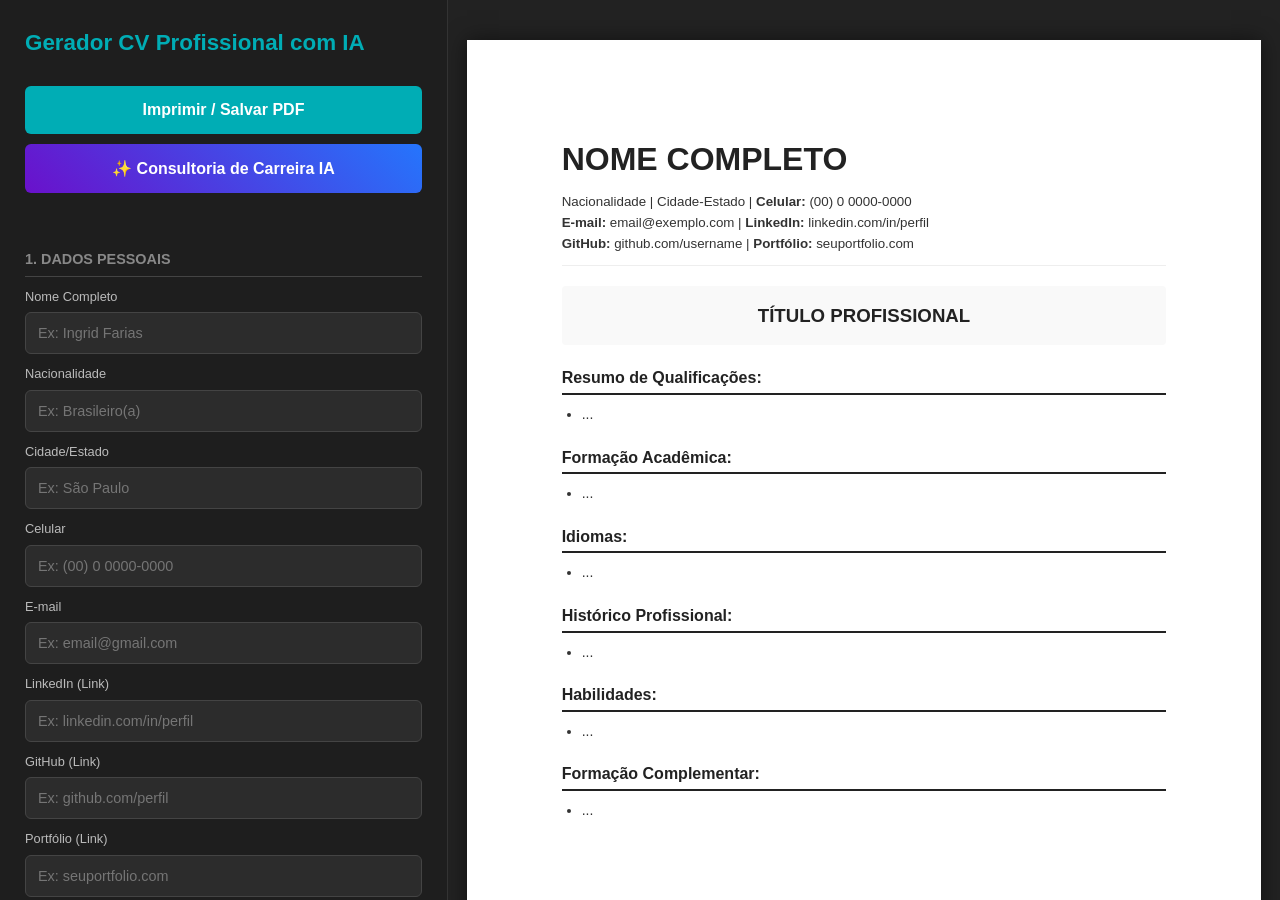
==== index.html @ d160c61e "meu primeiro commit" ====
<!DOCTYPE html>
<html lang="pt-br">

<head>
    <meta charset="UTF-8">
    <meta name="viewport" content="width=device-width, initial-scale=1.0">
    <title>Gerador CV - Ingrid Farias</title>
    <link rel="stylesheet" href="styles.css">
</head>

<body>

    <div class="main-container">

        <aside class="editor-panel">
            <h1 class="main-title">Gerador CV Profissional com IA</h1>

            <div class="action-group">
                <button id="printBtn" class="action-button">Imprimir / Salvar PDF</button>
                <button id="aiConsultantBtn" class="action-button ai-button">
                    ✨ Consultoria de Carreira IA
                </button>
            </div>

            <div id="aiFeedbackPanel" class="ai-feedback-container hidden">
                <div class="ai-header">
                    <h3 class="ai-title">Análise do Peter</h3>
                    <button id="closeAiPanel" class="close-btn">×</button>
                </div>
                <div id="aiResponseContent" class="ai-content">
                    <p class="scanning-text">Aguardando comando de análise...</p>
                </div>
            </div>

            <section class="editor-section">
                <h2>1. Dados Pessoais</h2>
                <div class="input-group">
                    <label for="inputName">Nome Completo</label>
                    <input type="text" id="inputName" placeholder="Ex: Ingrid Farias">
                </div>
                <div class="input-group">
                    <label for="inputNationality">Nacionalidade</label>
                    <input type="text" id="inputNationality" placeholder="Ex: Brasileiro(a)">
                </div>
                <div class="input-group">
                    <label for="inputAddress">Cidade/Estado</label>
                    <input type="text" id="inputAddress" placeholder="Ex: São Paulo">
                </div>
                <div class="input-group">
                    <label for="inputPhone">Celular</label>
                    <input type="text" id="inputPhone" placeholder="Ex: (00) 0 0000-0000">
                </div>
                <div class="input-group">
                    <label for="inputEmail">E-mail</label>
                    <input type="email" id="inputEmail" placeholder="Ex: email@gmail.com">
                </div>
                <div class="input-group">
                    <label for="inputLinkedin">LinkedIn (Link)</label>
                    <input type="url" id="inputLinkedin" placeholder="Ex: linkedin.com/in/perfil">
                </div>
                <div class="input-group">
                    <label for="inputGithub">GitHub (Link)</label>
                    <input type="url" id="inputGithub" placeholder="Ex: github.com/perfil">
                </div>
                <div class="input-group">
                    <label for="inputPortfolio">Portfólio (Link)</label>
                    <input type="url" id="inputPortfolio" placeholder="Ex: seuportfolio.com">
                </div>
            </section>

            <section class="editor-section">
                <h2>2. Objetivo / Vaga</h2>
                <div class="input-group">
                    <input type="text" id="inputJobTitle" placeholder="Ex: Desenvolvedor(a) Front-End">
                </div>
            </section>

            <section class="editor-section">
                <h2>3. Experiência e Qualificações</h2>
                <div class="input-group">
                    <label for="inputSummary">Resumo (Pressione Enter para tópicos)</label>
                    <textarea id="inputSummary"></textarea>
                </div>
                <div class="input-group">
                    <label for="inputEducation">Formação Acadêmica</label>
                    <textarea id="inputEducation"></textarea>
                </div>
                <div class="input-group">
                    <label for="inputLanguages">Idiomas</label>
                    <textarea id="inputLanguages"></textarea>
                </div>
                <div class="input-group">
                    <label for="inputExperience">Histórico Profissional</label>
                    <textarea id="inputExperience"></textarea>
                </div>
                <div class="input-group">
                    <label for="inputSkills">Habilidades</label>
                    <textarea id="inputSkills"></textarea>
                </div>
                <div class="input-group">
                    <label for="inputTraining">Formação Complementar</label>
                    <textarea id="inputTraining"></textarea>
                </div>
            </section>
        </aside>

        <main class="preview-panel">
            <div id="document-wrapper">
                <div id="page1" class="a4-page active-page">
                    <div class="sheet-content">
                        <header class="resume-header">
                            <h1 id="displayName" class="candidate-name">Seu Nome</h1>
                            <div class="contact-info">
                                <span id="displayNationality">Nacionalidade</span> |
                                <span id="displayAddress">Cidade-Estado</span> |
                                <strong>Celular:</strong> <span id="displayPhone">(00) 0 0000-0000</span>
                                <br>
                                <strong>E-mail:</strong> <span id="displayEmail">email@exemplo.com</span> |
                                <strong>LinkedIn:</strong> <span id="displayLinkedin">link</span>
                                <br>
                                <strong>GitHub:</strong> <span id="displayGithub">link</span> |
                                <strong>Portfólio:</strong> <span id="displayPortfolio">link</span>
                            </div>
                        </header>

                        <div class="job-title-container">
                            <h2 id="displayJobTitle" class="job-title-text">TÍTULO PROFISSIONAL</h2>
                        </div>

                        <div id="mainResumeContent" class="resume-body">
                            <section class="content-section">
                                <h3 class="section-title">Resumo de Qualificações:</h3>
                                <ul id="displaySummaryList" class="list-style"></ul>
                            </section>

                            <section class="content-section">
                                <h3 class="section-title">Formação Acadêmica:</h3>
                                <ul id="displayEducationList" class="list-style"></ul>
                            </section>

                            <section class="content-section">
                                <h3 class="section-title">Idiomas:</h3>
                                <ul id="displayLanguagesList" class="list-style"></ul>
                            </section>

                            <section class="content-section">
                                <h3 class="section-title">Histórico Profissional:</h3>
                                <ul id="displayExperienceList" class="list-style"></ul>
                            </section>

                            <section class="content-section">
                                <h3 class="section-title">Habilidades:</h3>
                                <ul id="displaySkillsList" class="list-style"></ul>
                            </section>

                            <section class="content-section">
                                <h3 class="section-title">Formação Complementar:</h3>
                                <ul id="displayTrainingList" class="list-style"></ul>
                            </section>
                        </div>
                    </div>
                </div>
            </div>
        </main>
    </div>

    <script src="scripts.js"></script>
</body>

</html>
---- styles.css ----
/* GERADOR DE CURRÍCULO PROFISSIONAL 
    Desenvolvedora: Ingrid Farias
    Assistente: PETER
*/

/* CONFIGURAÇÕES GERAIS */
* {
    margin: 0;
    padding: 0;
    box-sizing: border-box;
    -webkit-print-color-adjust: exact;
    print-color-adjust: exact;
}

:root {
    --dark-bg: #121212;
    --editor-bg: #1e1e1e;
    --accent: #00adb5;
    --ai-accent: #00ffcc;
    --ai-gradient: linear-gradient(45deg, #6a11cb, #2575fc);
    --text-light: #e0e0e0;
    --input-bg: #2c2c2c;
}

body {
    font-family: 'Segoe UI', Tahoma, Geneva, Verdana, sans-serif;
    background-color: var(--dark-bg);
    color: var(--text-light);
    line-height: 1.6;
}

/* LAYOUT PRINCIPAL */
.main-container {
    display: flex;
    height: 100vh;
}

/* PAINEL DO EDITOR (ESQUERDA) */
.editor-panel {
    width: 35%;
    background: var(--editor-bg);
    padding: 25px;
    border-right: 1px solid #333;
    overflow-y: auto;
    display: flex;
    flex-direction: column;
    gap: 15px;
}

.main-title {
    font-size: 1.4rem;
    color: var(--accent);
    font-weight: bold;
    margin-bottom: 10px;
}

/* GRUPO DE BOTÕES E IA */
.action-group {
    display: flex;
    flex-direction: column;
    gap: 10px;
    margin-bottom: 20px;
}

.action-button {
    background: var(--accent);
    color: white;
    border: none;
    padding: 15px;
    font-weight: bold;
    border-radius: 6px;
    cursor: pointer;
    font-size: 1rem;
    transition: all 0.3s ease;
}

.ai-button {
    background: var(--ai-gradient) !important;
    position: relative;
    overflow: hidden;
    border: none;
    color: white;
}

.action-button:hover {
    opacity: 0.9;
    transform: translateY(-2px);
}

.ai-button:hover {
    box-shadow: 0 0 15px rgba(37, 117, 252, 0.6);
}

/* PAINEL DO PETER (ESQUERDA) */
.ai-feedback-container {
    background: #1a1a2e;
    border: 1px solid var(--ai-accent);
    padding: 15px;
    border-radius: 8px;
    margin-bottom: 20px;
    box-shadow: inset 0 0 10px rgba(0, 255, 204, 0.1);
}

.ai-header {
    display: flex;
    justify-content: space-between;
    align-items: center;
    border-bottom: 1px solid #333;
    margin-bottom: 10px;
    padding-bottom: 5px;
}

.ai-title {
    color: var(--ai-accent);
    margin: 0;
    font-size: 0.9rem;
    text-transform: uppercase;
    letter-spacing: 1px;
    font-family: 'Courier New', Courier, monospace;
}

.close-btn {
    background: transparent;
    border: none;
    color: #fff;
    cursor: pointer;
    font-size: 1.2rem;
}

.ai-content {
    color: #e0e0e0;
    font-size: 0.85rem;
    line-height: 1.4;
}

/* Texto de "Scanning" animado */
.scanning-text {
    color: var(--ai-accent);
    font-family: 'Courier New', Courier, monospace;
    border-right: 2px solid var(--ai-accent);
    white-space: nowrap;
    overflow: hidden;
    width: fit-content;
    animation: typing 3s steps(30, end) infinite, blink 0.5s step-end infinite;
}

@keyframes typing {
    from {
        width: 0
    }

    to {
        width: 100%
    }
}

@keyframes blink {

    from,
    to {
        border-color: transparent
    }

    50% {
        border-color: var(--ai-accent)
    }
}

.hidden {
    display: none !important;
}

/* INPUTS E SEÇÕES DO EDITOR */
.editor-section h2 {
    font-size: 0.9rem;
    color: #888;
    text-transform: uppercase;
    border-bottom: 1px solid #444;
    padding-bottom: 5px;
    margin-top: 20px;
}

.input-group {
    display: flex;
    flex-direction: column;
    gap: 5px;
    margin-top: 10px;
}

.input-group label {
    font-size: 0.8rem;
    color: #bbb;
}

input,
textarea {
    background: var(--input-bg);
    border: 1px solid #444;
    color: white;
    padding: 12px;
    border-radius: 6px;
    font-size: 0.9rem;
    width: 100%;
    transition: border 0.3s;
}

input:focus,
textarea:focus {
    outline: none;
    border-color: var(--accent);
}

textarea {
    min-height: 80px;
    resize: vertical;
}

/* PAINEL DE VISUALIZAÇÃO (DIREITA) */
.preview-panel {
    width: 65%;
    background: #222;
    display: flex;
    flex-direction: column;
    align-items: center;
    padding: 40px 20px;
    overflow-y: auto;
}

/* ESTILIZAÇÃO DA FOLHA A4 (RESPEITANDO MARGENS DE IMPRESSÃO) */
.a4-page {
    background: white;
    color: #222;
    width: 210mm;
    min-height: 297mm;
    height: auto;
    padding: 25mm;
    box-shadow: 0 0 20px rgba(0, 0, 0, 0.5);
    margin-bottom: 50px;
}

.candidate-name {
    font-size: 24pt;
    font-weight: bold;
    text-transform: uppercase;
    margin-bottom: 5px;
}

.contact-info {
    font-size: 10pt;
    color: #333;
    margin-bottom: 20px;
    border-bottom: 1px solid #eee;
    padding-bottom: 10px;
}

.job-title-container {
    text-align: center;
    background: #f9f9f9;
    padding: 15px;
    margin: 20px 0;
    border-radius: 4px;
}

.job-title-text {
    font-size: 14pt;
    font-weight: bold;
    color: #222;
}

.section-title {
    font-size: 12pt;
    font-weight: bold;
    border-bottom: 2px solid #222;
    margin-top: 20px;
    margin-bottom: 10px;
    padding-bottom: 2px;
}

/* ESTILO DA LISTA JUSTIFICADA */
.list-style {
    padding-left: 20px;
    list-style-position: outside;
}

.list-style li {
    font-size: 10.5pt;
    margin-bottom: 10px;
    color: #333;
    line-height: 1.4;
    text-align: justify;
    text-justify: inter-word;
    hyphens: none !important;
}

/* RESPONSIVIDADE PARA TELAS PEQUENAS */
@media (max-width: 1024px) {
    .main-container {
        flex-direction: column;
        height: auto;
    }

    .editor-panel,
    .preview-panel {
        width: 100% !important;
    }

    .a4-page {
        width: 95% !important;
        padding: 15mm !important;
    }
}

/* REGRAS DE IMPRESSÃO (PDF) */
@media print {

    html,
    body {
        background-color: white !important;
    }

    .editor-panel {
        display: none !important;
    }

    .preview-panel {
        background: white !important;
        width: 100% !important;
        padding: 0 !important;
        margin: 0 !important;
        overflow: visible !important;
    }

    .a4-page {
        box-shadow: none !important;
        margin: 0 auto !important;
        width: 210mm !important;
        padding: 25mm !important;
        border: none !important;
    }

    .list-style li {
        text-align: justify !important;
    }
}
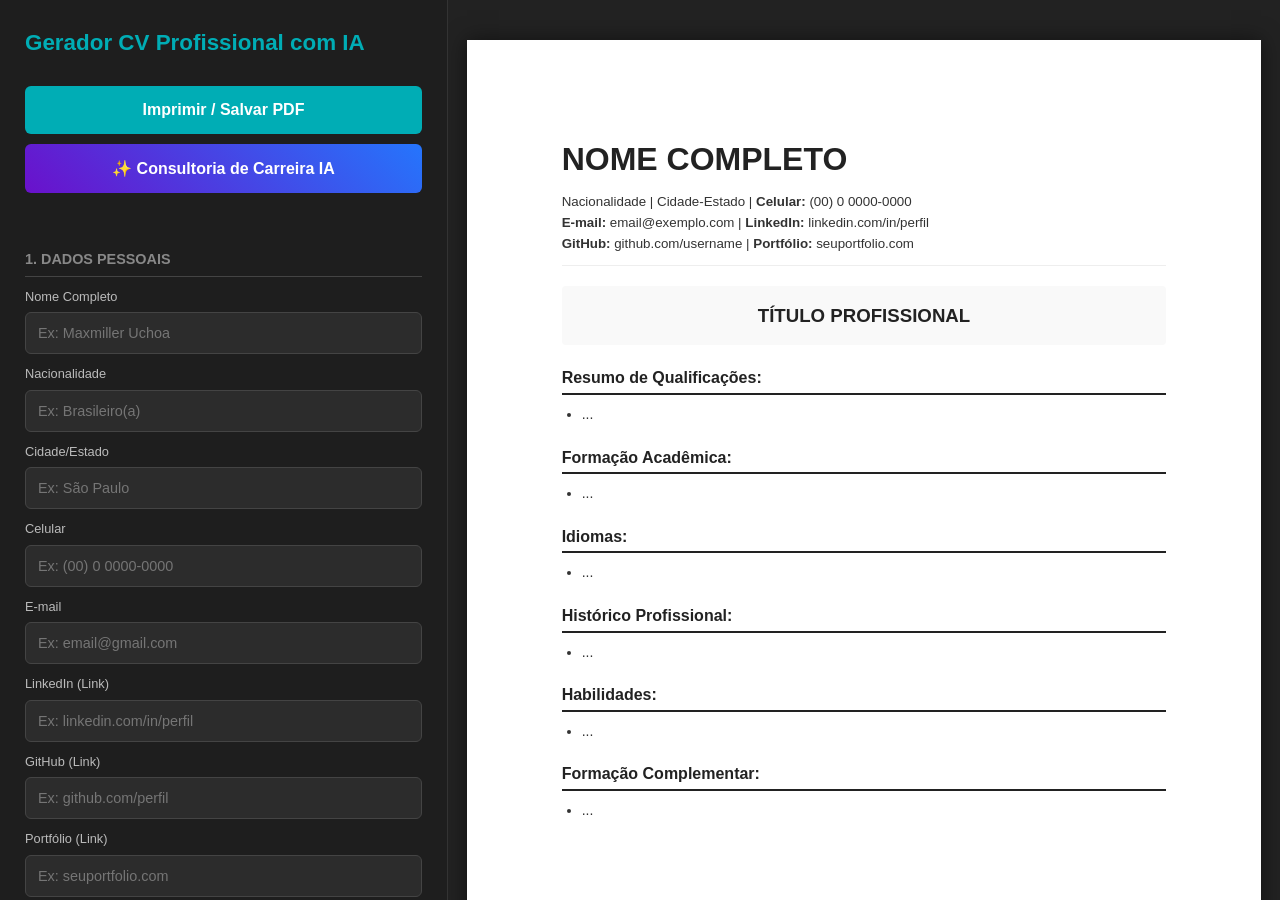
==== commit 7e52a6fb: "Update input placeholder for name field" ====
--- a/index.html
+++ b/index.html
@@ -4,7 +4,7 @@
 <head>
     <meta charset="UTF-8">
     <meta name="viewport" content="width=device-width, initial-scale=1.0">
-    <title>Gerador CV - Ingrid Farias</title>
+    <title>Gerador CV </title>
     <link rel="stylesheet" href="styles.css">
 </head>
 
@@ -36,7 +36,7 @@
                 <h2>1. Dados Pessoais</h2>
                 <div class="input-group">
                     <label for="inputName">Nome Completo</label>
-                    <input type="text" id="inputName" placeholder="Ex: Ingrid Farias">
+                    <input type="text" id="inputName" placeholder="Ex: Maxmiller Uchoa">
                 </div>
                 <div class="input-group">
                     <label for="inputNationality">Nacionalidade</label>
@@ -167,4 +167,4 @@
     <script src="scripts.js"></script>
 </body>
 
-</html>+</html>
